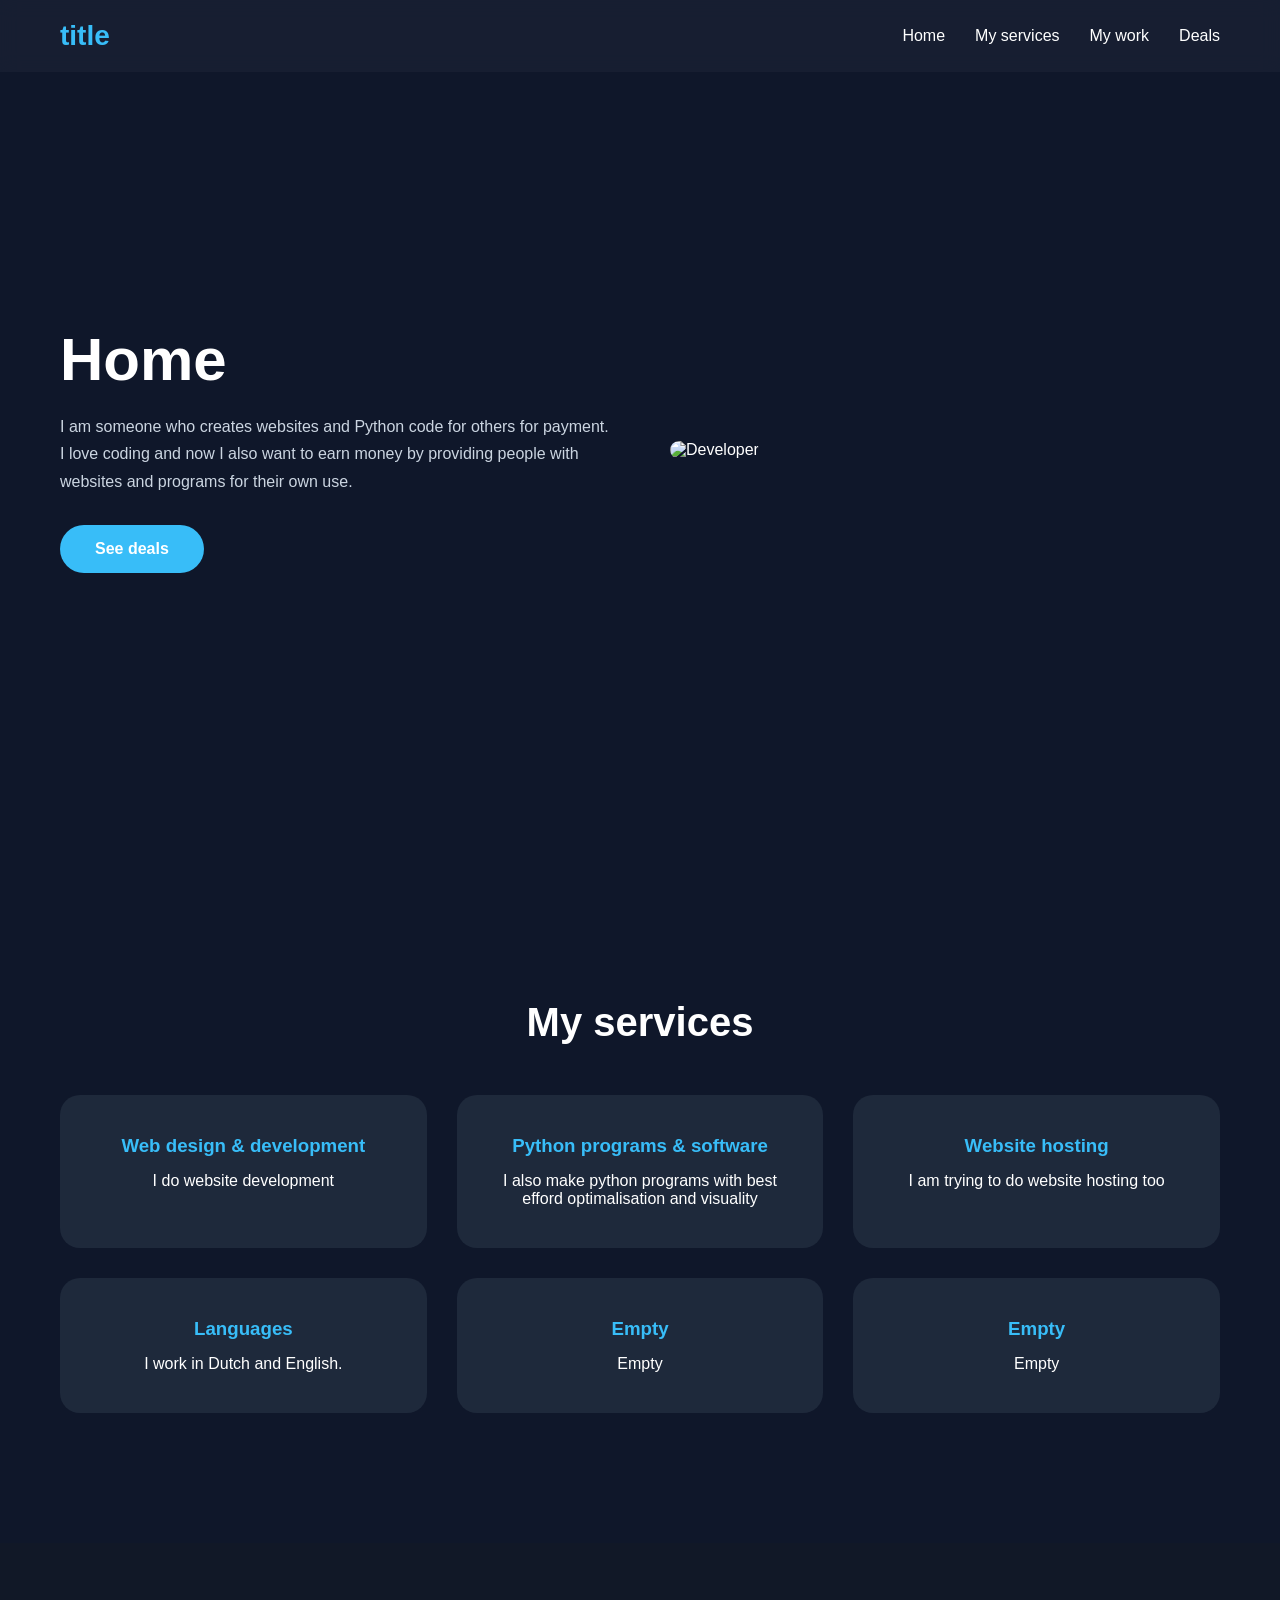
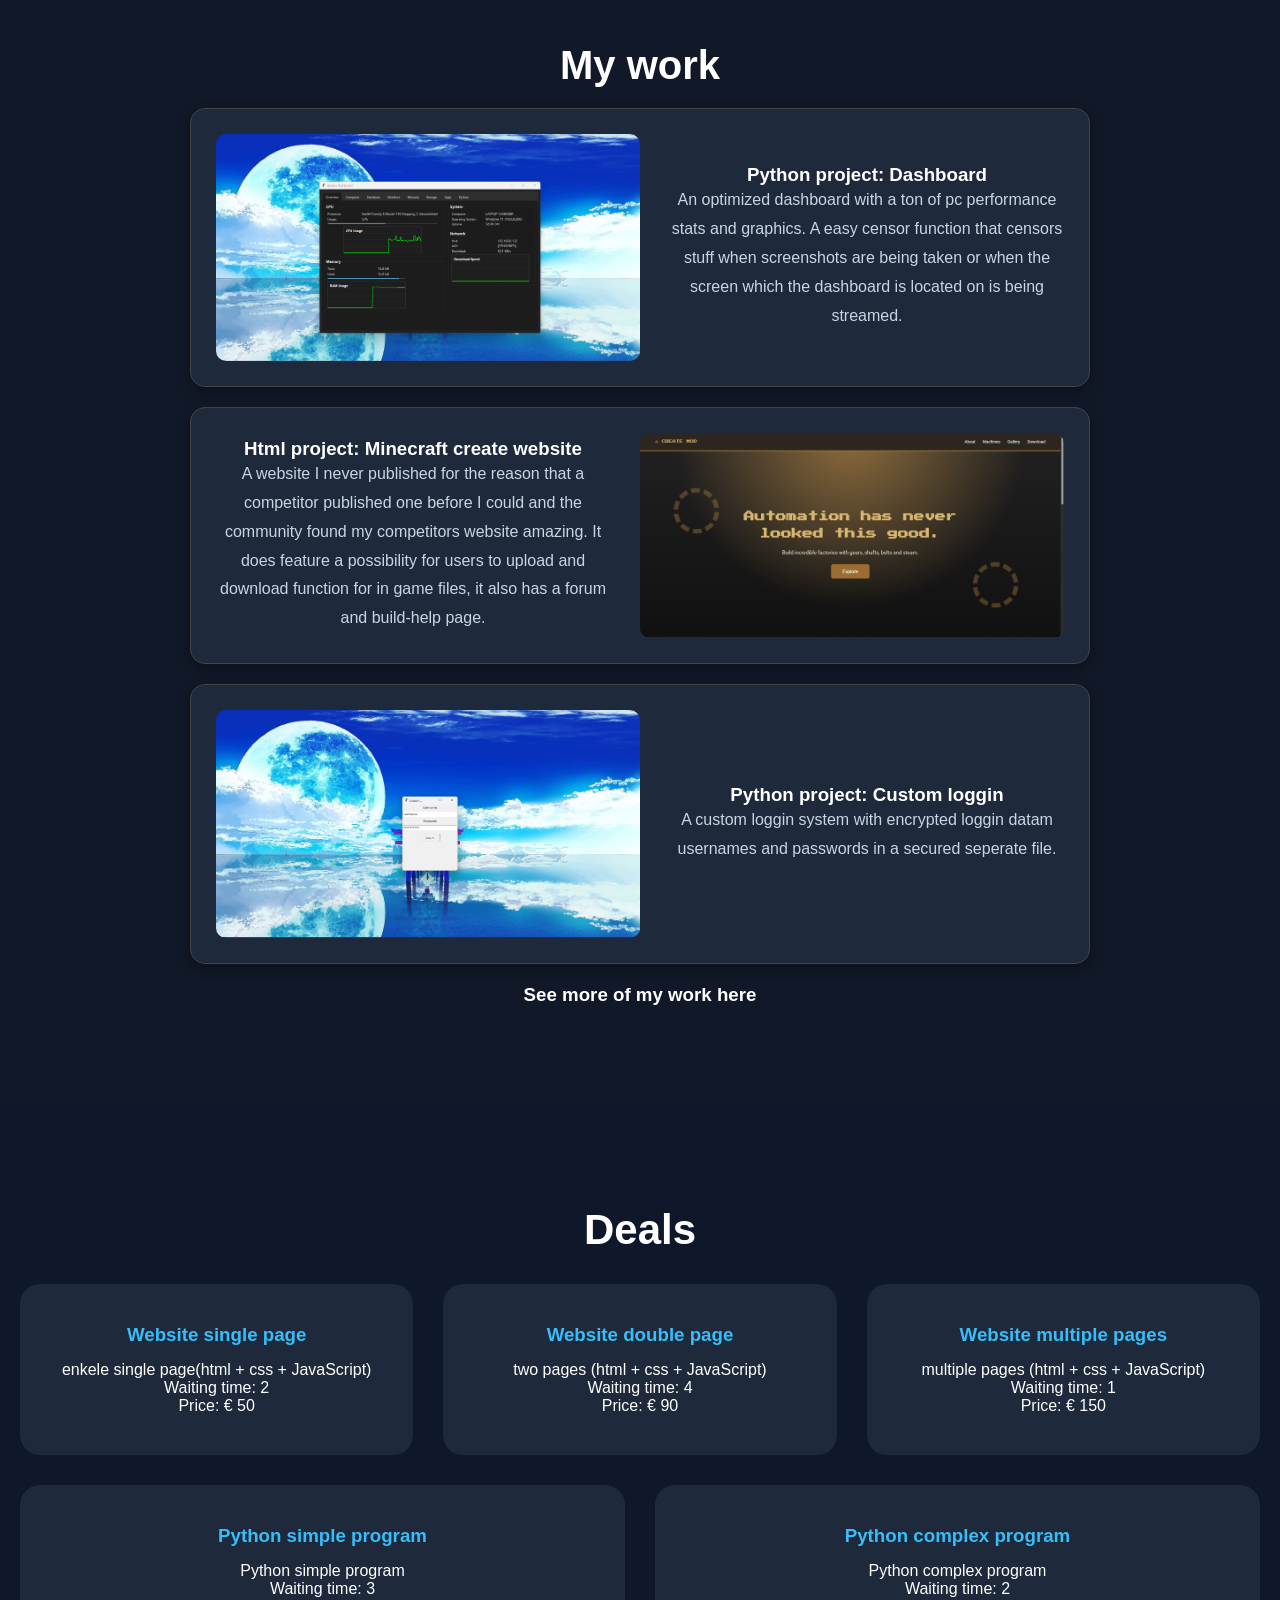
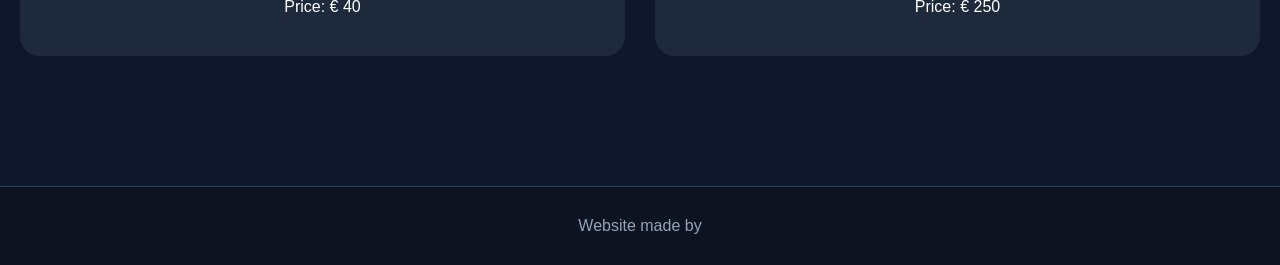
==== index.html @ 69544f2d "Add files via upload" ====
<!DOCTYPE html>
<html lang="en">
<head>
    <meta charset="UTF-8">
    <meta name="viewport" content="width=device-width, initial-scale=1.0">
    <title>MP's unfinished website</title>
	
	<link rel="icon" href="website-hotbar-logo-img.jpg" type="image/jpg">

    <link rel="stylesheet" href="Front-Page-1-css.css">

</head>
<body>

<header>
    <nav class="navbar">
        <div class="logo">title</div>

        <ul class="nav-links">
            <li><a href="#home">Home</a></li>
            <li><a href="#services">My services</a></li>
            <li><a href="#about">My work</a></li>
            <li><a href="#contact">Deals</a></li>
        </ul>

        <div class="menu-btn">&#9776;</div>
    </nav>
</header>

<section class="hero" id="home">
    <div class="hero-text">
        <h1>Home</h1>

        <p>
            I am someone who creates websites and Python code for others for payment.
			I love coding and now I also want to earn money by providing people with websites and programs for their own use.
        </p>

        <a href="#contact" class="btn">See deals</a>
    </div>

    <div class="hero-image">
        <img src="https://images.unsplash.com/photo-1498050108023-c5249f4df085?w=900" alt="Developer">
    </div>
</section>

<section class="services" id="services">

    <h2>My services</h2>

    <div class="cards">

        <div class="card hidden">
            <h3>Web design & development</h3>
            <p>
                I do website development
            </p>
        </div>

        <div class="card hidden">
            <h3>Python programs & software</h3>
            <p>
                I also make python programs with best efford optimalisation and visuality
            </p>
        </div>

        <div class="card hidden">
            <h3>Website hosting</h3>
            <p>
                I am trying to do website hosting too
            </p>
        </div>

    </div>
	
	<div class="cards">

        <div class="card hidden">
            <h3>Languages</h3>
            <p>
                I work in Dutch and English.
            </p>
        </div>

        <div class="card hidden">
            <h3>Empty</h3>
            <p>
                Empty
            </p>
        </div>

        <div class="card hidden">
            <h3>Empty</h3>
            <p>
                Empty
            </p>
        </div>

    </div>

</section>

<section class="about" id="about">
    <div class="about-content">
        <h2>My work</h2>

        <div class="about-row-right">
            <img src="python-dashboard-img.png" alt="Product Image">

            <div class="about-text">
				<h3>
					Python project: Dashboard
				</h3>
				<p>
					An optimized dashboard with a ton of pc performance stats and graphics.
					 A easy censor function that censors stuff when screenshots are being taken or when the screen which the dashboard is located on is being streamed.
				</p>
            </div>
        </div>
		
		<div class="about-row-left">
            <img src="html-create-website-img.png" alt="Product Image">

            <div class="about-text">
				<h3>
					Html project: Minecraft create website
				</h3>
				<p>
					A website I never published for the reason that a competitor published one before I could and the community found my competitors website amazing.
					 It does feature a possibility for users to upload and download function for in game files, it also has a forum and build-help page.
				</p>
            </div>
        </div>
		
		<div class="about-row-right">
            <img src="python-loggin-app-img.png" alt="Product Image">

            <div class="about-text">
				<h3>
					Python project: Custom loggin
				</h3>
				<p>
					A custom loggin system with encrypted loggin datam usernames and passwords in a secured seperate file.
				</p>
            </div>
        </div>
		
		<h3>
			<a href="My-work-page-2-html.html">See more of my work here</a>
		</h3>
		
    </div>
</section>

<section class="cta" id="contact">

    <h2>Deals</h2>
	
	<div class="deals">

        <div class="deals_hidden">
            <h3>Website single page</h3>
            <p>
                enkele single page(html + css + JavaScript)
            </p>
			<p id="website1-time"></p>
			<p id="website1-price"></p>
        </div>

        <div class="deals_hidden">
            <h3>Website double page</h3>
            <p>
                two pages (html + css + JavaScript)
            </p>
            <p id="website2-time"></p>
			<p id="website2-price"></p>
        </div>
		
		<div class="deals_hidden">
            <h3>Website multiple pages</h3>
            <p>
                multiple pages (html + css + JavaScript)
            </p>
			<p id="website3-time"></p>
			<p id="website3-price"></p>
        </div>

    </div>
	
	<div class="deals">

        <div class="deals_hidden">
            <h3>Python simple program</h3>
            <p>
                Python simple program
            </p>
			<p id="pythonSimple-time"></p>
			<p id="pythonSimple-price"></p>
        </div>

        <div class="deals_hidden">
            <h3>Python complex program</h3>
            <p>
                Python complex program
            </p>
			<p id="pythonComplex-time"></p>
			<p id="pythonComplex-price"></p>
        </div>

    </div>

</section>

<footer>

    <p>Website made by </p>

</footer>
	<script src="Front-Page-1-JavaScript.js"></script>
</body>
</html>
---- Front-Page-1-css.css ----
*{
    margin:0;
    padding:0;
    box-sizing:border-box;
}

html{
    scroll-behavior:smooth;
}

body{
    font-family:'Poppins',sans-serif;
    background:#0f172a;
    color:white;
}

header{
    position:fixed;
    width:100%;
    top:0;
    z-index:1000;
    backdrop-filter:blur(10px);
    background:rgba(25,33,52,.8);
}

.navbar{
    max-width:1200px;
    margin:auto;
    display:flex;
    justify-content:space-between;
    align-items:center;
    padding:20px;
}

.logo{
    font-size:28px;
    font-weight:700;
    color:#38bdf8;
}

.nav-links{
    display:flex;
    list-style:none;
    gap:30px;
}

.nav-links a{
    color:white;
    text-decoration:none;
    transition:.3s;
}

.nav-links a:hover{
    color:#38bdf8;
}

.menu-btn{
    display:none;
    font-size:30px;
    cursor:pointer;
}

.hero{
    min-height:100vh;
    display:grid;
    grid-template-columns:1fr 1fr;
    align-items:center;
    gap:60px;
    max-width:1200px;
    margin:auto;
    padding:120px 20px;
}

.hero h1{
    font-size:60px;
    line-height:1.1;
    margin-bottom:20px;
}

.hero p{
    color:#cbd5e1;
    margin-bottom:30px;
    line-height:1.7;
}

.hero img{
    width:100%;
    border-radius:20px;
}

.btn{
    display:inline-block;
    background:#38bdf8;
    color:#0f172a;
    padding:15px 35px;
    border-radius:50px;
    text-decoration:none;
    font-weight:600;
    transition:.3s;
}

.btn:hover{
    transform:translateY(-4px);
}

.services{
    padding:100px 20px;
    max-width:1200px;
    margin:auto;
    text-align:center;
}

.services h2{
    font-size:40px;
    margin-bottom:50px;
}

.cards{
    display:grid;
    grid-template-columns:repeat(auto-fit,minmax(280px,1fr));
    gap:30px;
	padding-bottom: 30px;
}

.card{
    background:#1e293b;
    padding:40px;
    border-radius:20px;
    transition:.4s;
}

.card:hover{
    transform:translateY(-10px);
}

.card h3{
    margin-bottom:15px;
    color:#38bdf8;
}

.about{
    padding:100px 20px;
    background:#111827;
}

.about-content{
    max-width:900px;
    margin:auto;
    text-align:center;
}

.about h2{
    font-size:40px;
    margin-bottom:20px;
}

.about p{
    color:#cbd5e1;
    line-height:1.8;
}

.cta{
    text-align:center;
    padding:100px 20px;
}

.cta h2{
    font-size:42px;
    margin-bottom:30px;
}

footer{
    padding:30px;
    text-align:center;
    border-top:1px solid #334155;
    color:#94a3b8;
	background-color: #0e1321
}



.show{
    opacity:1;
    transform:translateY(0);
}

@media(max-width:768px){

.hero{
	grid-template-columns:1fr;
	text-align:center;
}

.hero h1{
	font-size:42px;
}

.nav-links{
	display:none;
	position:absolute;
	top:80px;
	left:0;
	background:#0f172a;
	width:100%;
	flex-direction:column;
	text-align:center;
	padding:20px;
}

.nav-links.active{
	display:flex;
}

.menu-btn{
	display:block;
}

}

a:link{
	text-decoration:none;
    color:#ffffff;
}

a:visited{
    color:#cbd5e1;
}

a:hover{
    color:#38bdf8;
}

a:active{
    color:#0ea5e9;
}

.about-row-right {
    display: flex;
    align-items: center;
    gap: 30px;
    margin-bottom: 20px;
	
	
	padding: 25px;

    background-color: #1e293b;
    border: 1px solid #444;
    border-radius: 15px;
    box-shadow: 0 4px 12px rgba(0, 0, 0, 0.3);
	transition:.4s;
}

.about-row-right:hover{
    transform:translateY(-10px);
}

.about-row-left {
    display: flex;
    flex-direction: row-reverse; /* Image on the right */
    align-items: center;
    gap: 30px;
    margin-bottom: 20px;
	
	
	padding: 25px;

    background-color: #1e293b;
    border: 1px solid #444;
    border-radius: 15px;
    box-shadow: 0 4px 12px rgba(0, 0, 0, 0.3);
	transition:.4s;
}

.about-row-left:hover{
    transform:translateY(-10px);
}

.about-row-right img {
    width: 50%;
    height: auto;
    border-radius: 10px;
}

.about-row-left img {
    width: 50%;
    height: auto;
    border-radius: 10px;
}

.about-text {
    flex: 1;
}

.deals{
    display:grid;
    grid-template-columns:repeat(auto-fit,minmax(280px,1fr));
    gap:30px;
	padding-bottom: 30px;
}

.deals_hidden{
    background:#1e293b;
    padding:40px;
    border-radius:20px;
    transition:.4s;
}

.deals_hidden:hover{
    transform:translateY(-10px);
}

.deals_hidden h3{
    margin-bottom:15px;
    color:#38bdf8;
}
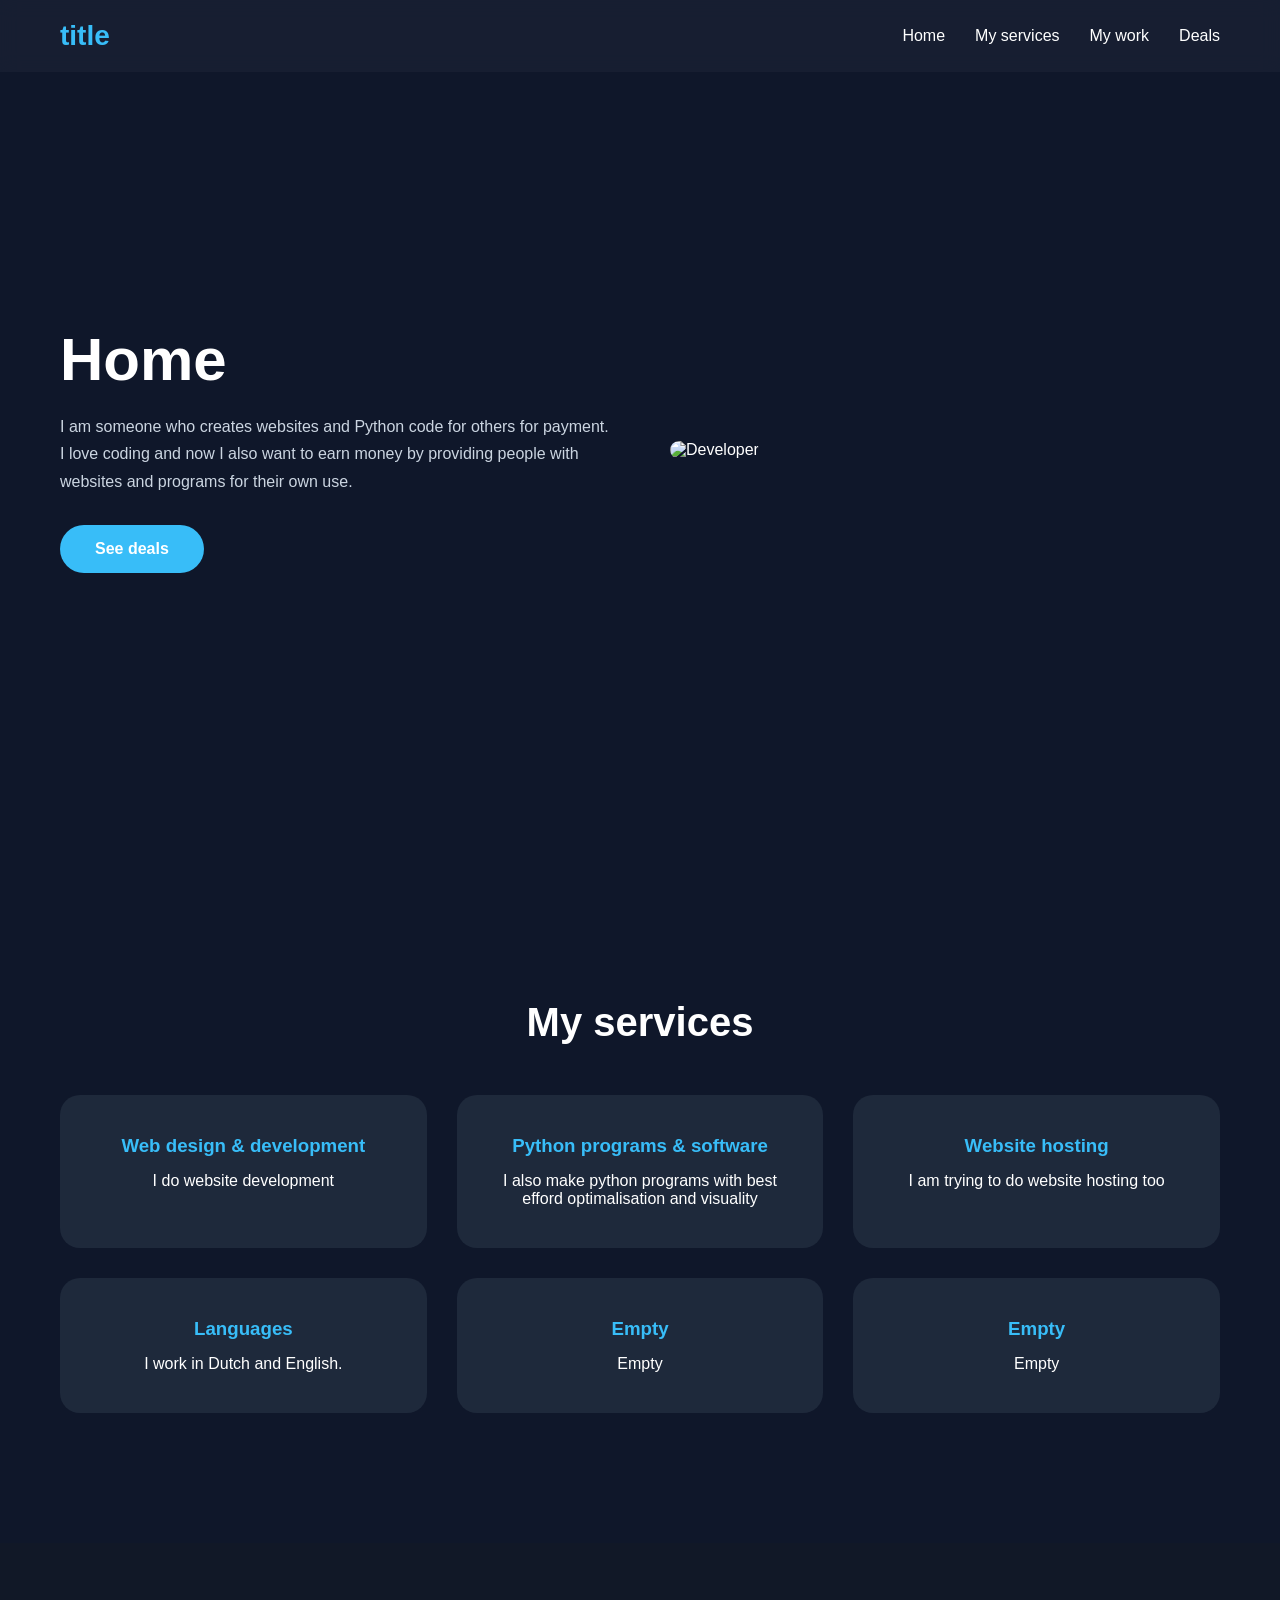
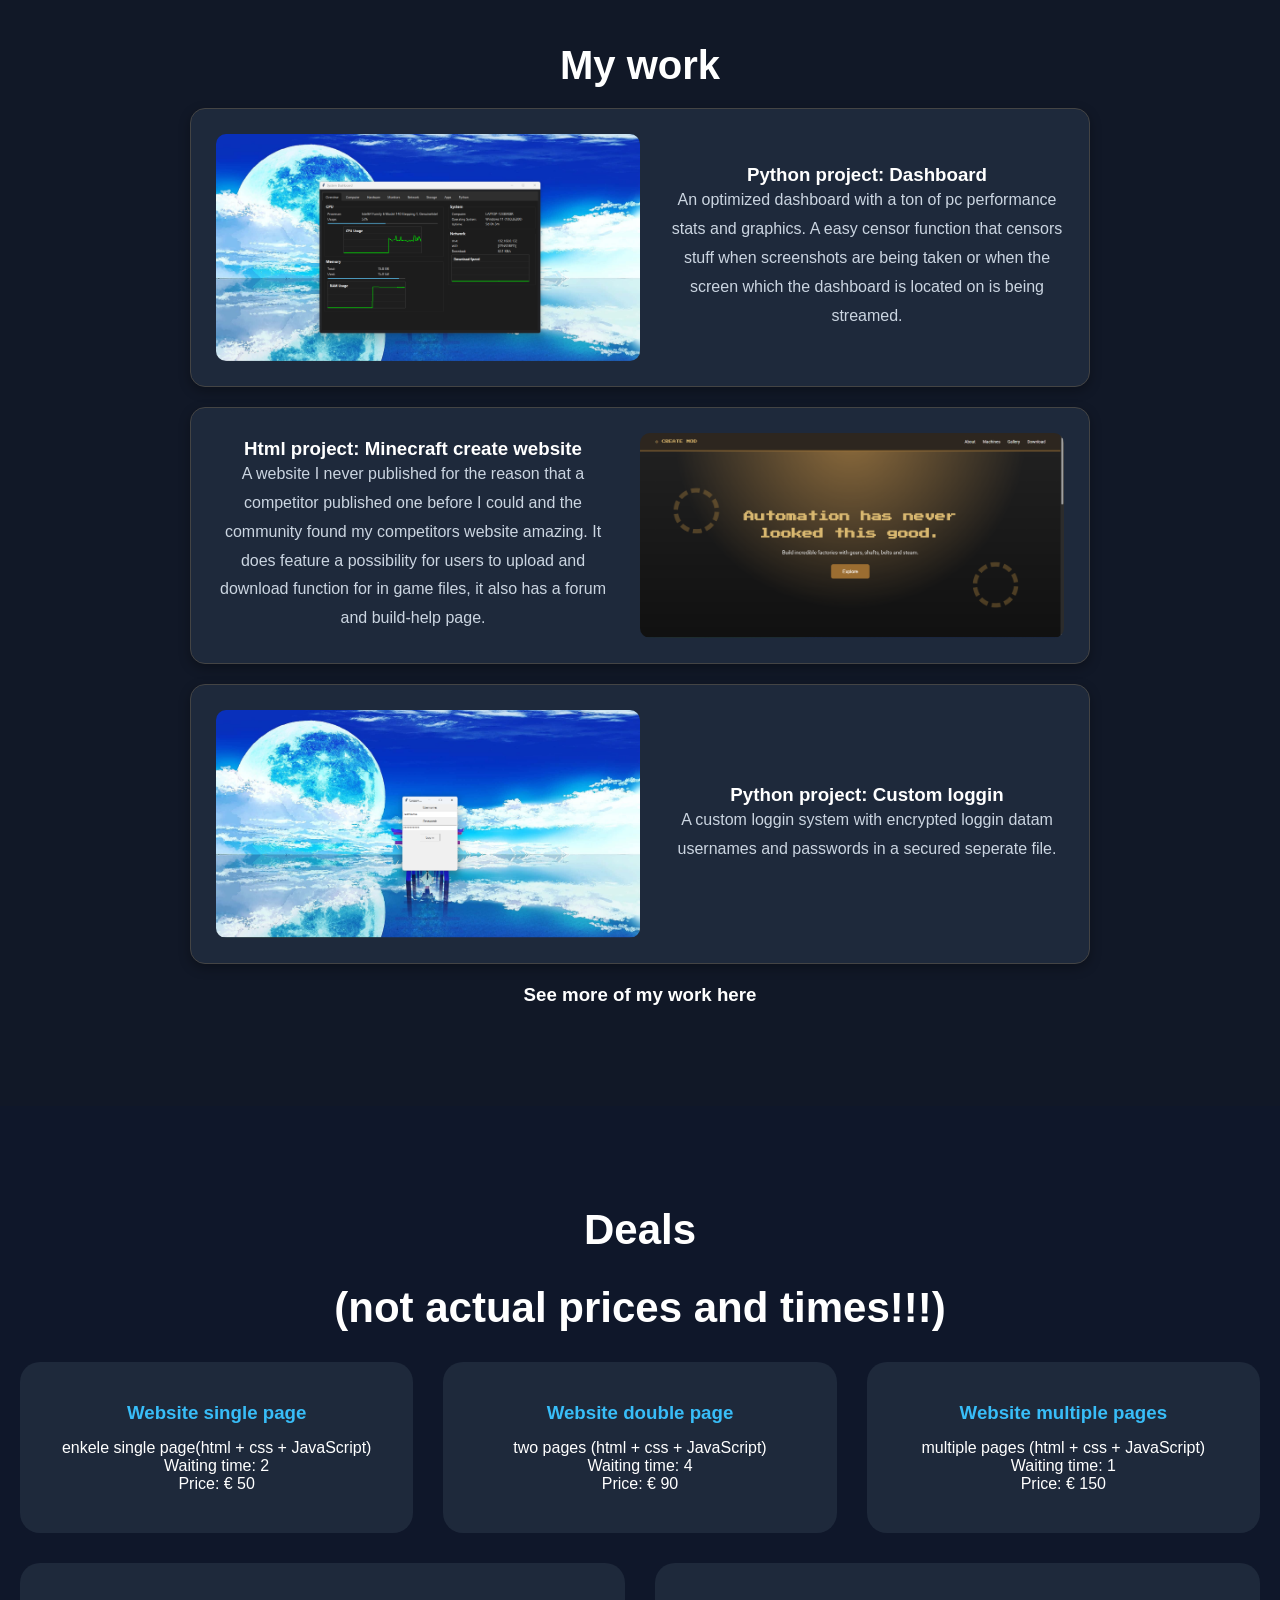
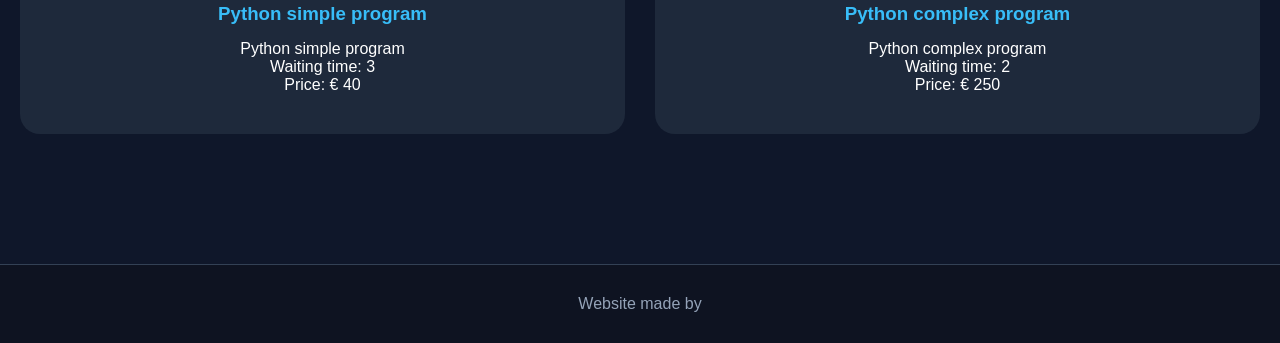
==== commit 5cc0f7b8: "Update index.html" ====
--- a/index.html
+++ b/index.html
@@ -155,6 +155,8 @@
 <section class="cta" id="contact">
 
     <h2>Deals</h2>
+
+	<h2>(not actual prices and times!!!)</h2>
 	
 	<div class="deals">
 
@@ -218,4 +220,4 @@
 </footer>
 	<script src="Front-Page-1-JavaScript.js"></script>
 </body>
-</html>+</html>
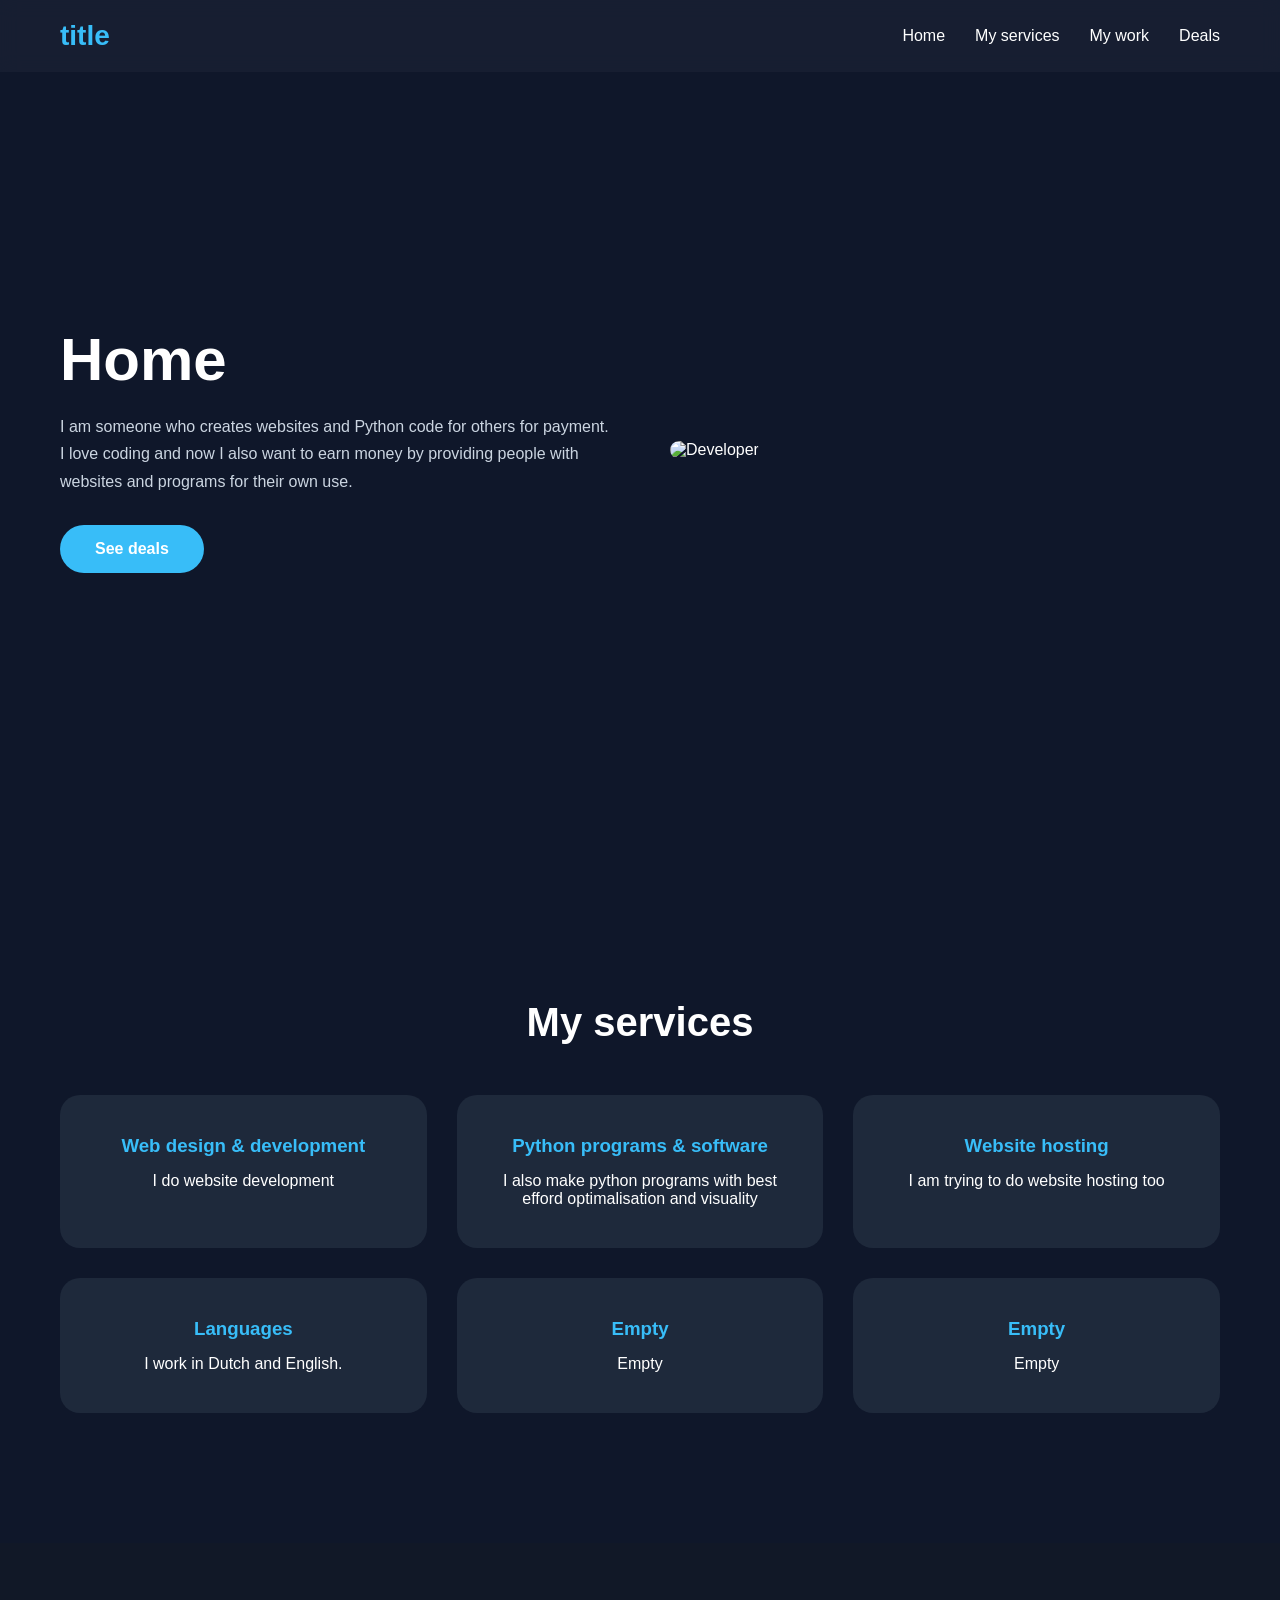
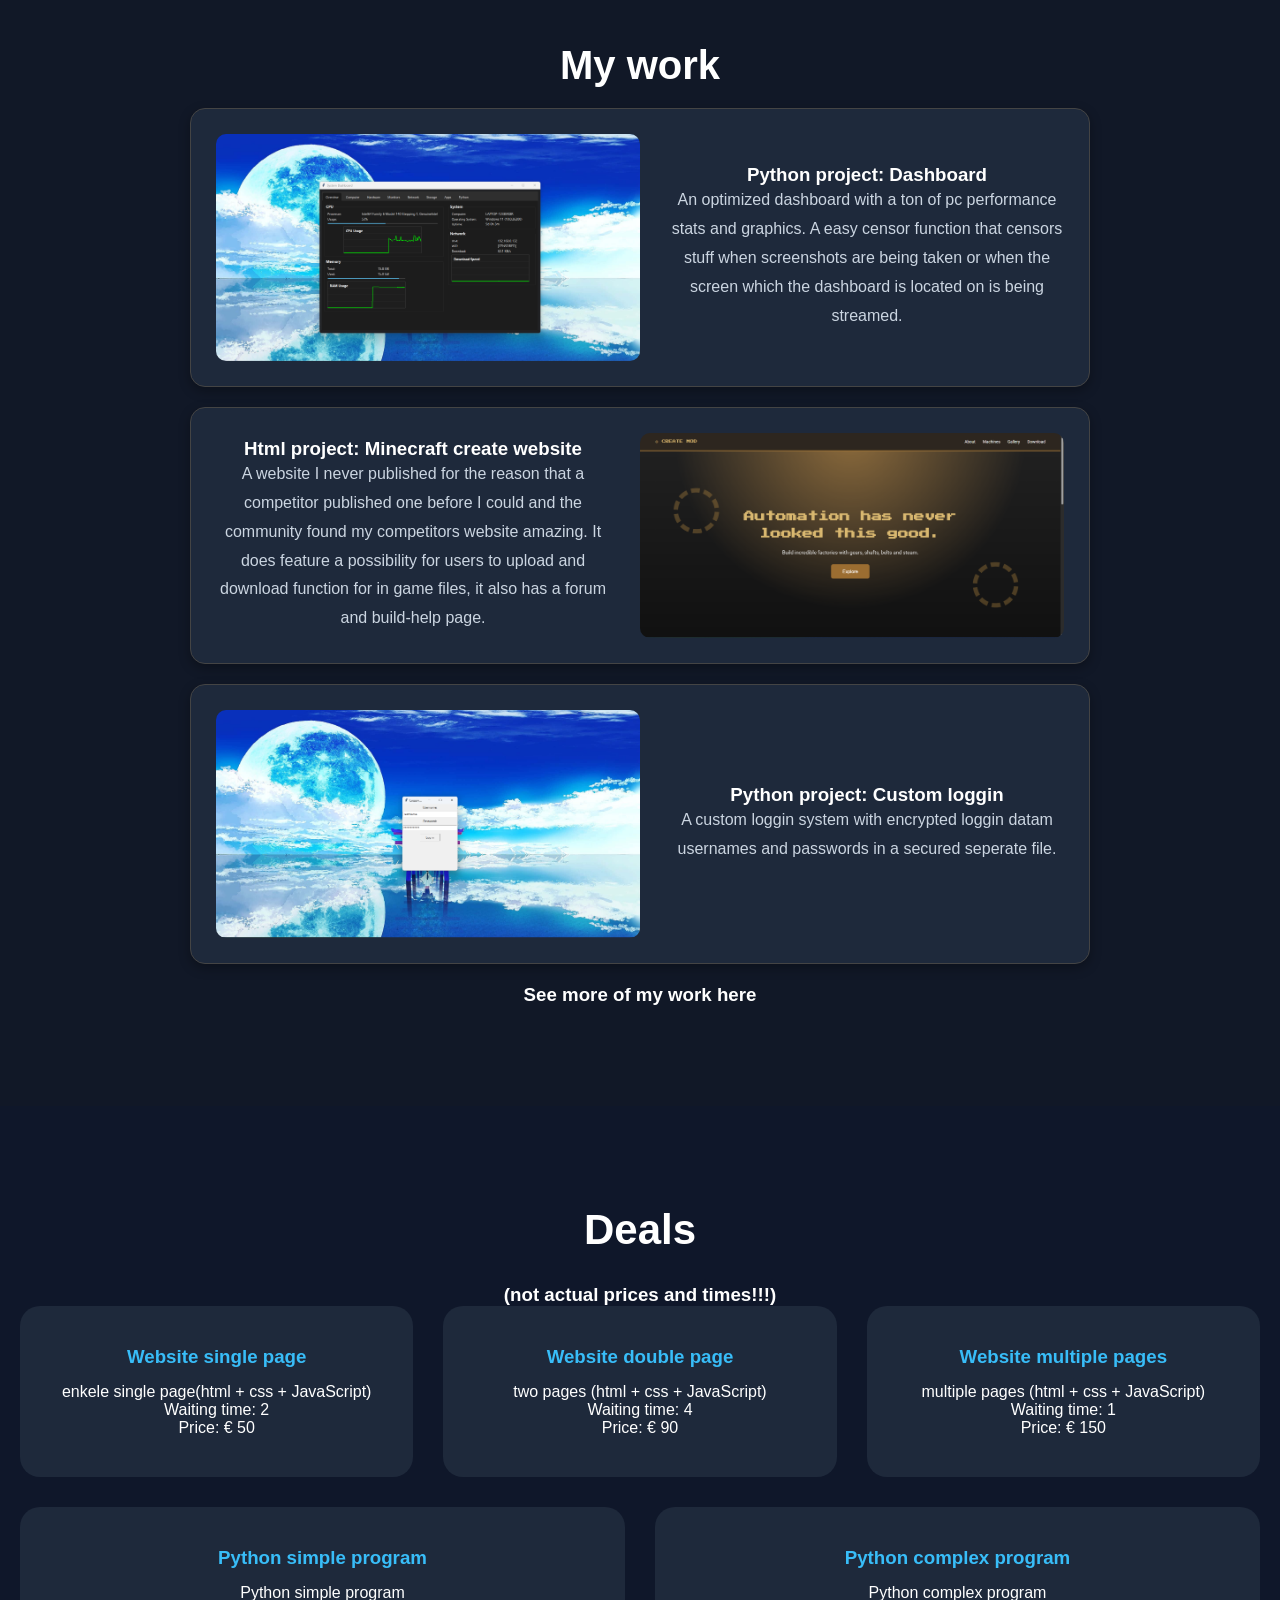
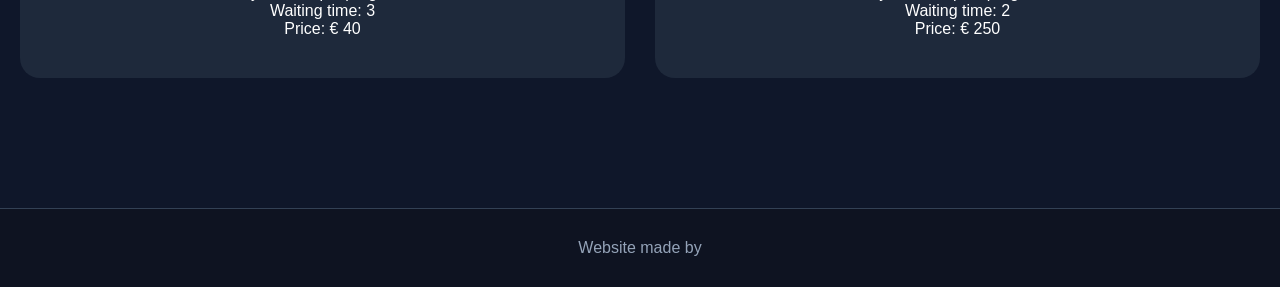
==== commit f551d57b: "Update index.html" ====
--- a/index.html
+++ b/index.html
@@ -156,7 +156,7 @@
 
     <h2>Deals</h2>
 
-	<h2>(not actual prices and times!!!)</h2>
+	<h3>(not actual prices and times!!!)</h3>
 	
 	<div class="deals">
 
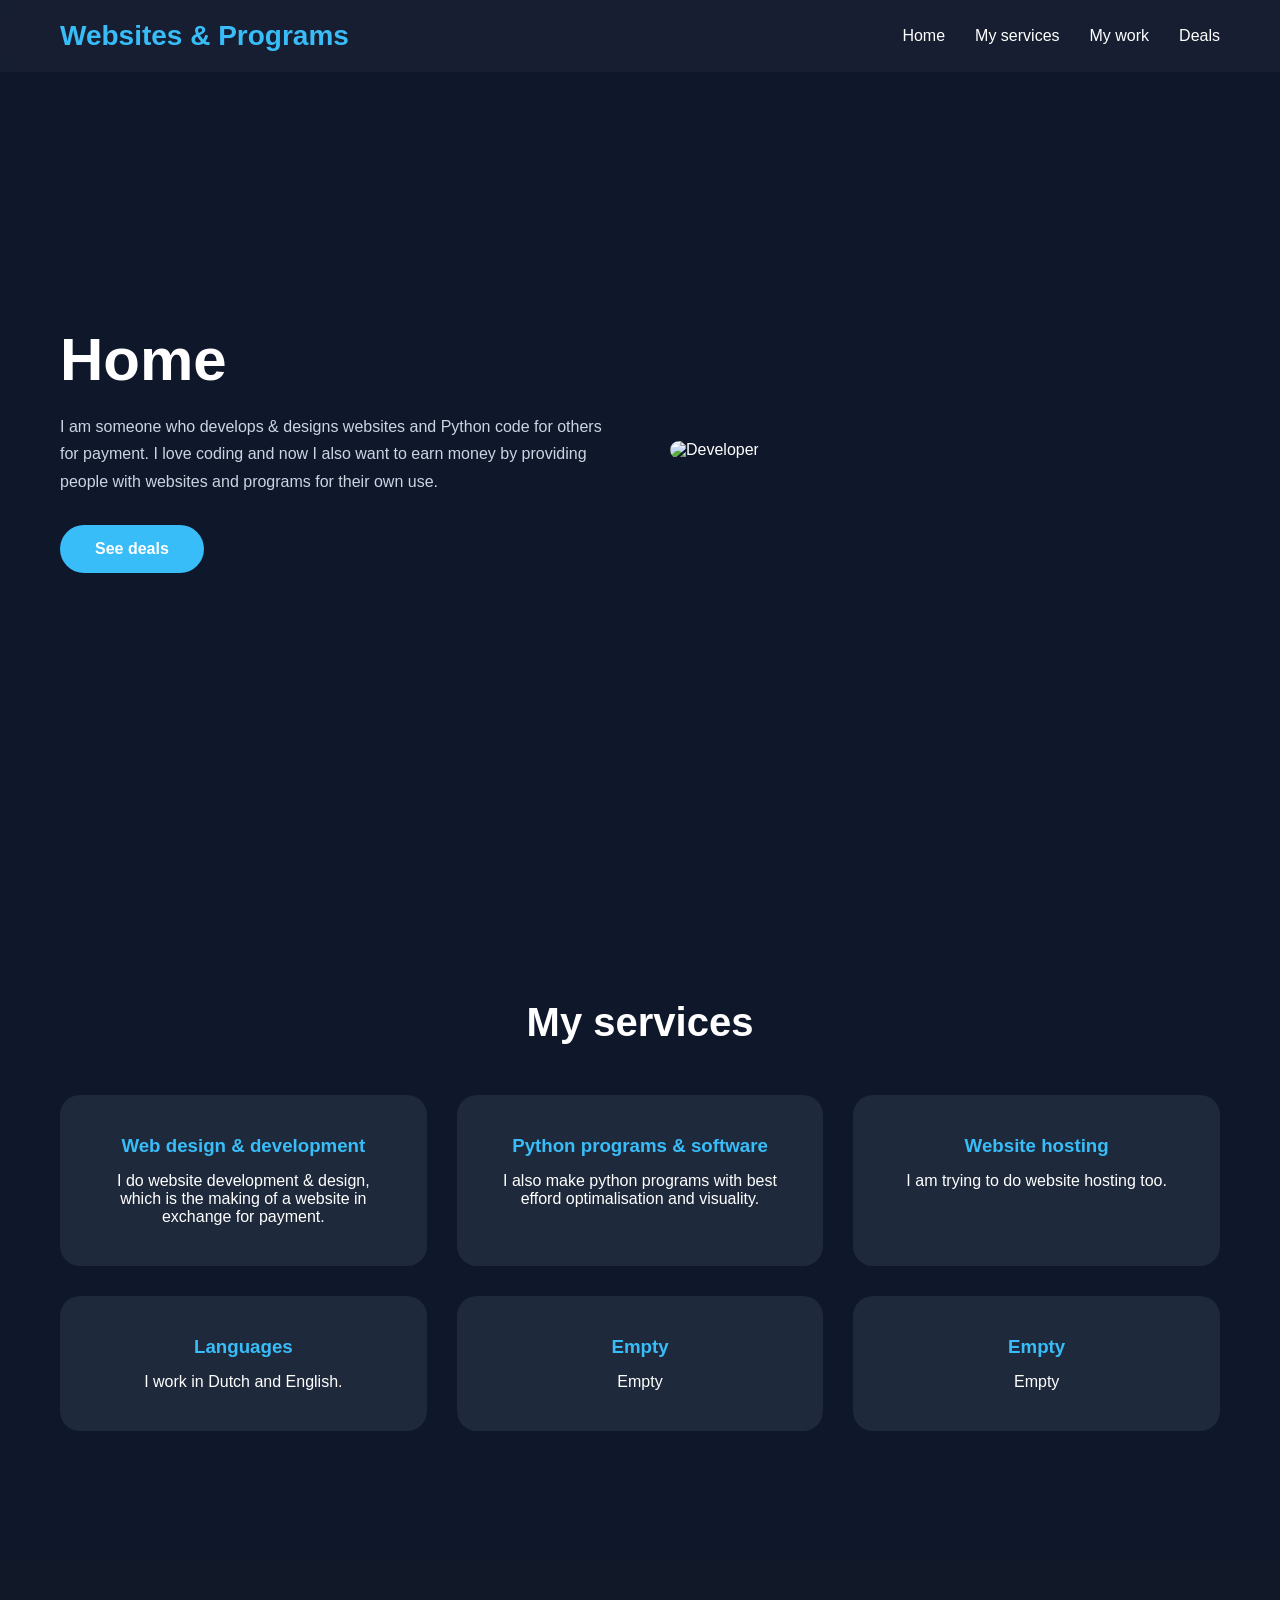
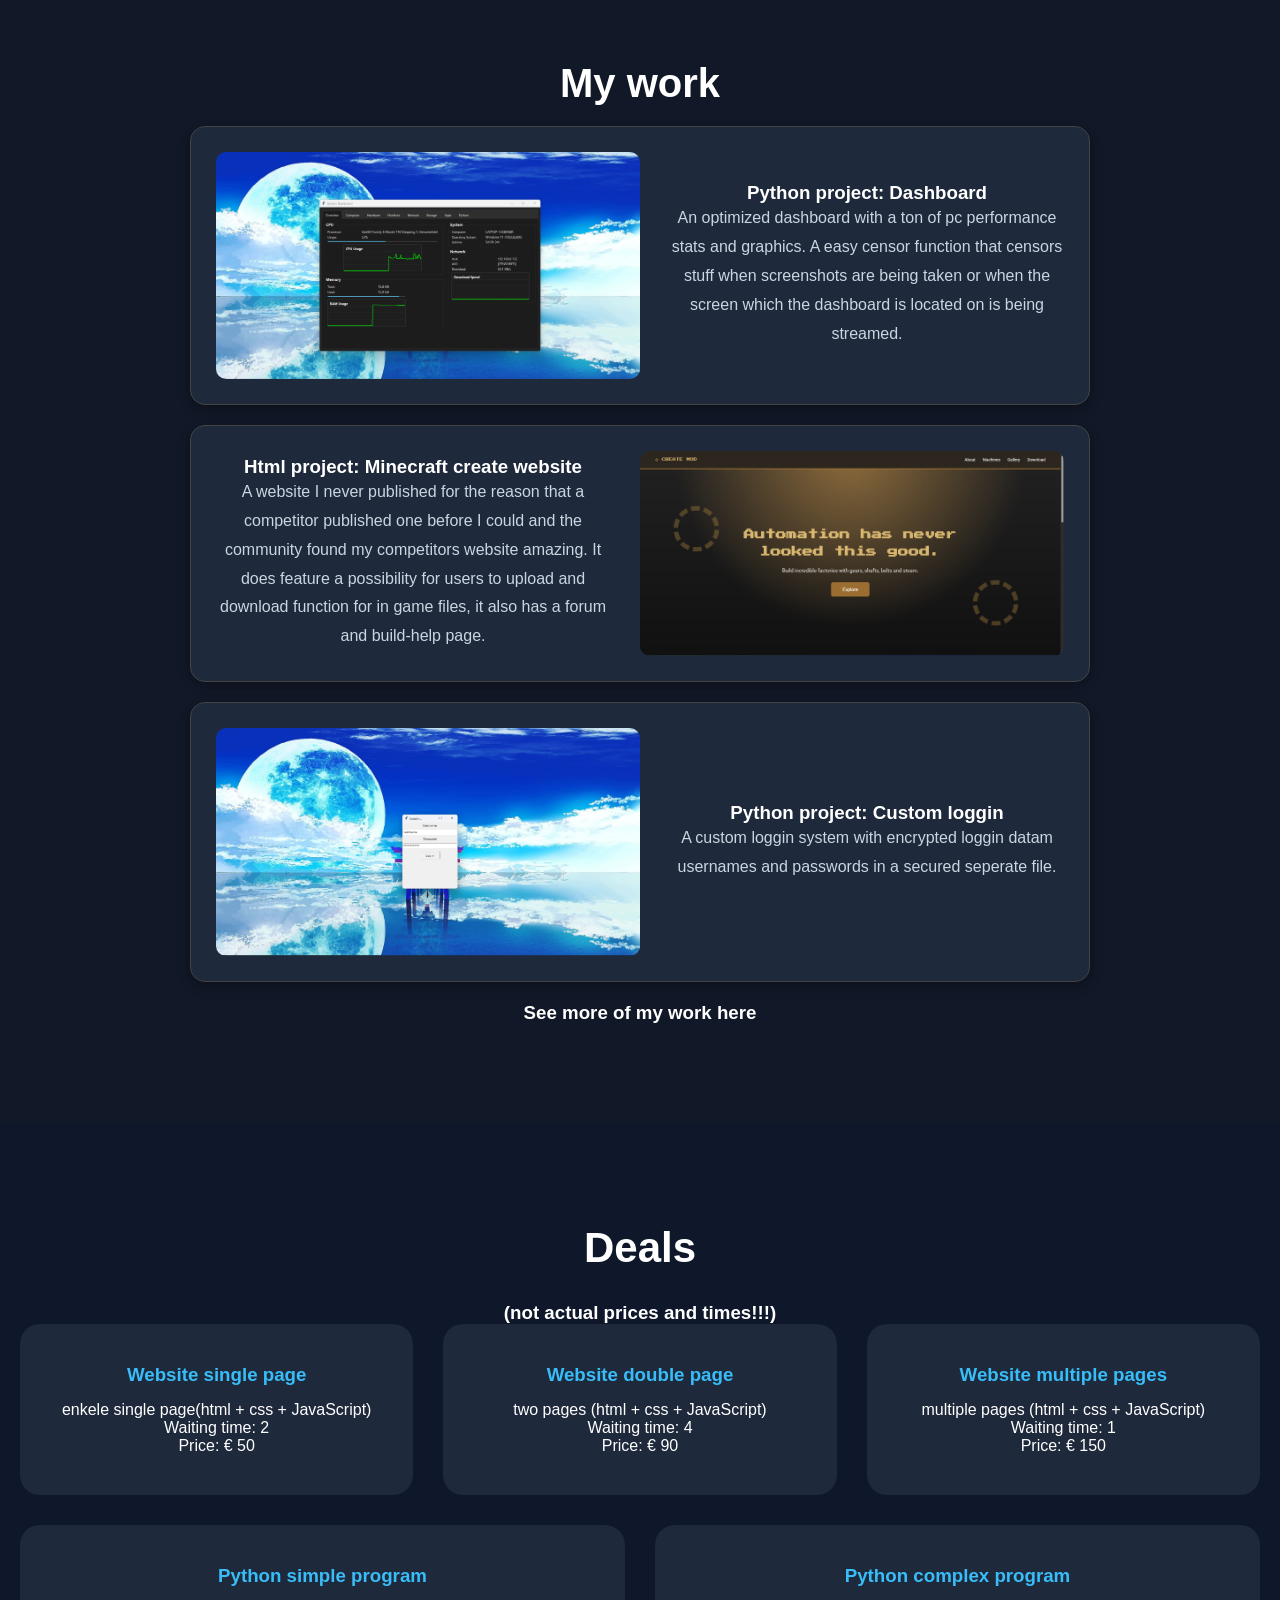
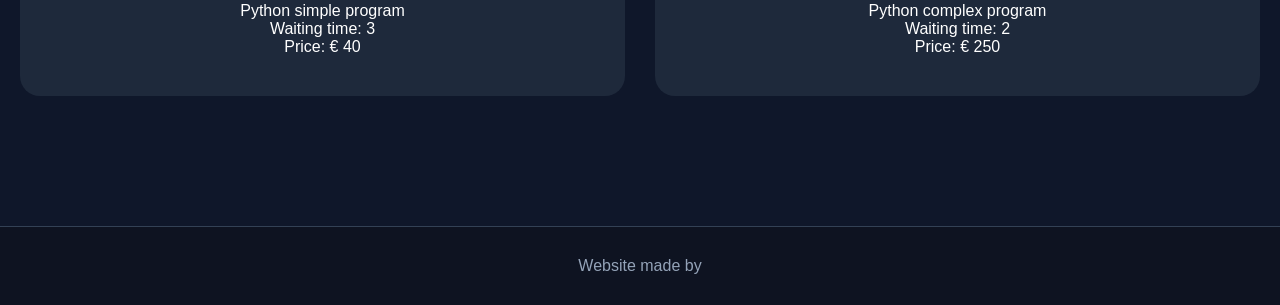
==== commit 348f118c: "Update index.html" ====
--- a/index.html
+++ b/index.html
@@ -3,9 +3,9 @@
 <head>
     <meta charset="UTF-8">
     <meta name="viewport" content="width=device-width, initial-scale=1.0">
-    <title>MP's unfinished website</title>
-	
-	<link rel="icon" href="website-hotbar-logo-img.jpg" type="image/jpg">
+    <title>Websites & Programs</title>
+	
+	<link rel="icon" href="website-hotbar-logo-img.png" type="image/png">
 
     <link rel="stylesheet" href="Front-Page-1-css.css">
 
@@ -14,7 +14,7 @@
 
 <header>
     <nav class="navbar">
-        <div class="logo">title</div>
+        <div class="logo">Websites & Programs</div>
 
         <ul class="nav-links">
             <li><a href="#home">Home</a></li>
@@ -32,7 +32,7 @@
         <h1>Home</h1>
 
         <p>
-            I am someone who creates websites and Python code for others for payment.
+            I am someone who develops & designs websites and Python code for others for payment.
 			I love coding and now I also want to earn money by providing people with websites and programs for their own use.
         </p>
 
@@ -53,21 +53,21 @@
         <div class="card hidden">
             <h3>Web design & development</h3>
             <p>
-                I do website development
+                I do website development & design, which is the making of a website in exchange for payment.
             </p>
         </div>
 
         <div class="card hidden">
             <h3>Python programs & software</h3>
             <p>
-                I also make python programs with best efford optimalisation and visuality
+                I also make python programs with best efford optimalisation and visuality.
             </p>
         </div>
 
         <div class="card hidden">
             <h3>Website hosting</h3>
             <p>
-                I am trying to do website hosting too
+                I am trying to do website hosting too.
             </p>
         </div>
 
--- a/Front-Page-1-css.css
+++ b/Front-Page-1-css.css
@@ -239,8 +239,8 @@
     align-items: center;
     gap: 30px;
     margin-bottom: 20px;
-	
-	
+
+
 	padding: 25px;
 
     background-color: #1e293b;
@@ -260,7 +260,7 @@
     align-items: center;
     gap: 30px;
     margin-bottom: 20px;
-	
+
 	
 	padding: 25px;
 
@@ -312,4 +312,4 @@
 .deals_hidden h3{
     margin-bottom:15px;
     color:#38bdf8;
-}+}
